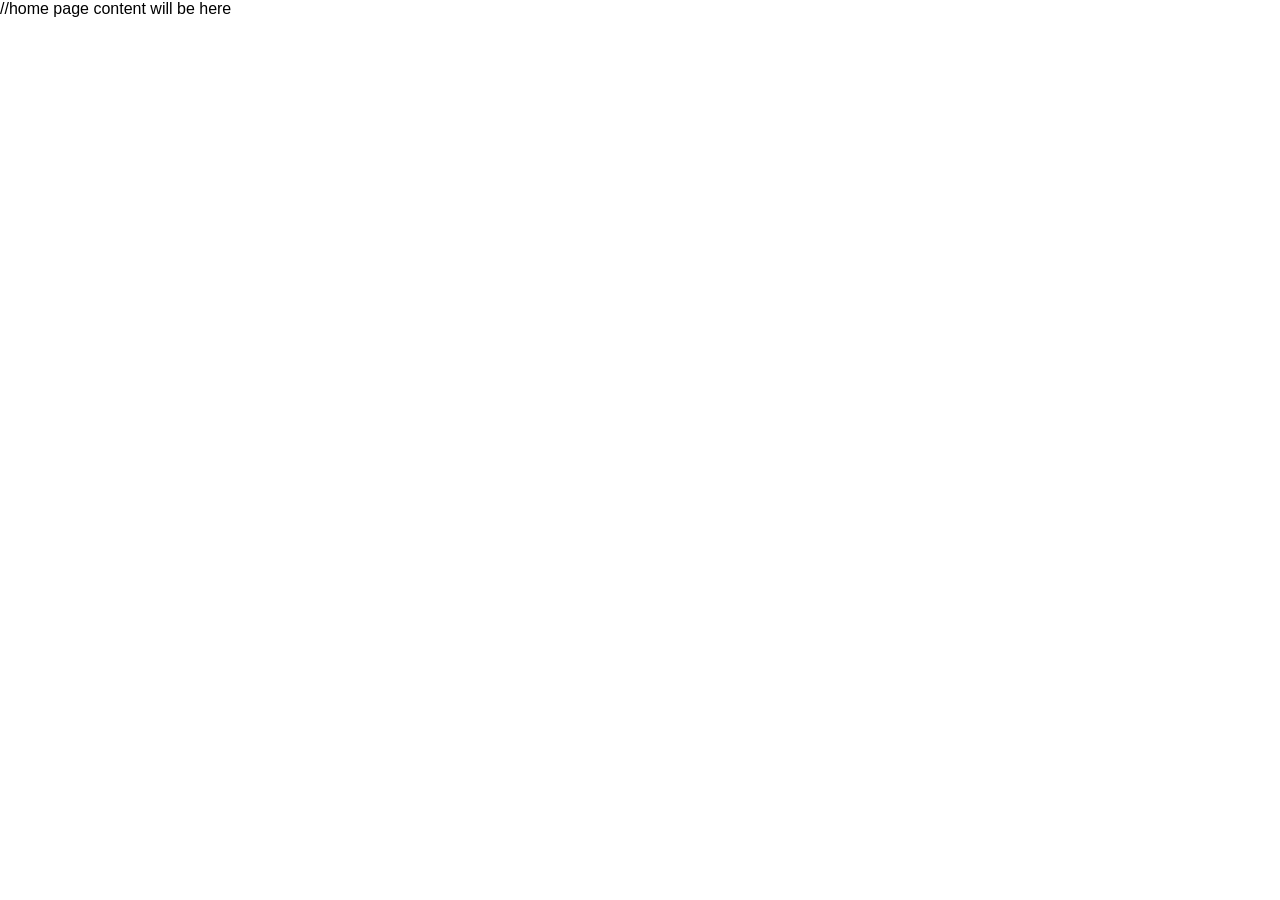
==== src/index.html @ 171d5405 "task of adding folder structure and placeholder files is done" ====
<!DOCTYPE html>
<html lang="en">
<head>
  <meta charset="UTF-8">
  <meta name="viewport" content="width=device-width, initial-scale=1.0">
  <title>Campus Bites-home</title>
  <link rel="stylesheet" href="../styles/style.css">
</head>
<body>
  //home page content will be here 
</body>
</html>
---- styles/style.css ----
/*Shared Styles sheet*/
/* tawaja here members: add your page styles under your own comment header below. */

body {
  font-family: Arial, sans-serif;
  margin: 0;
  padding: 0;
}
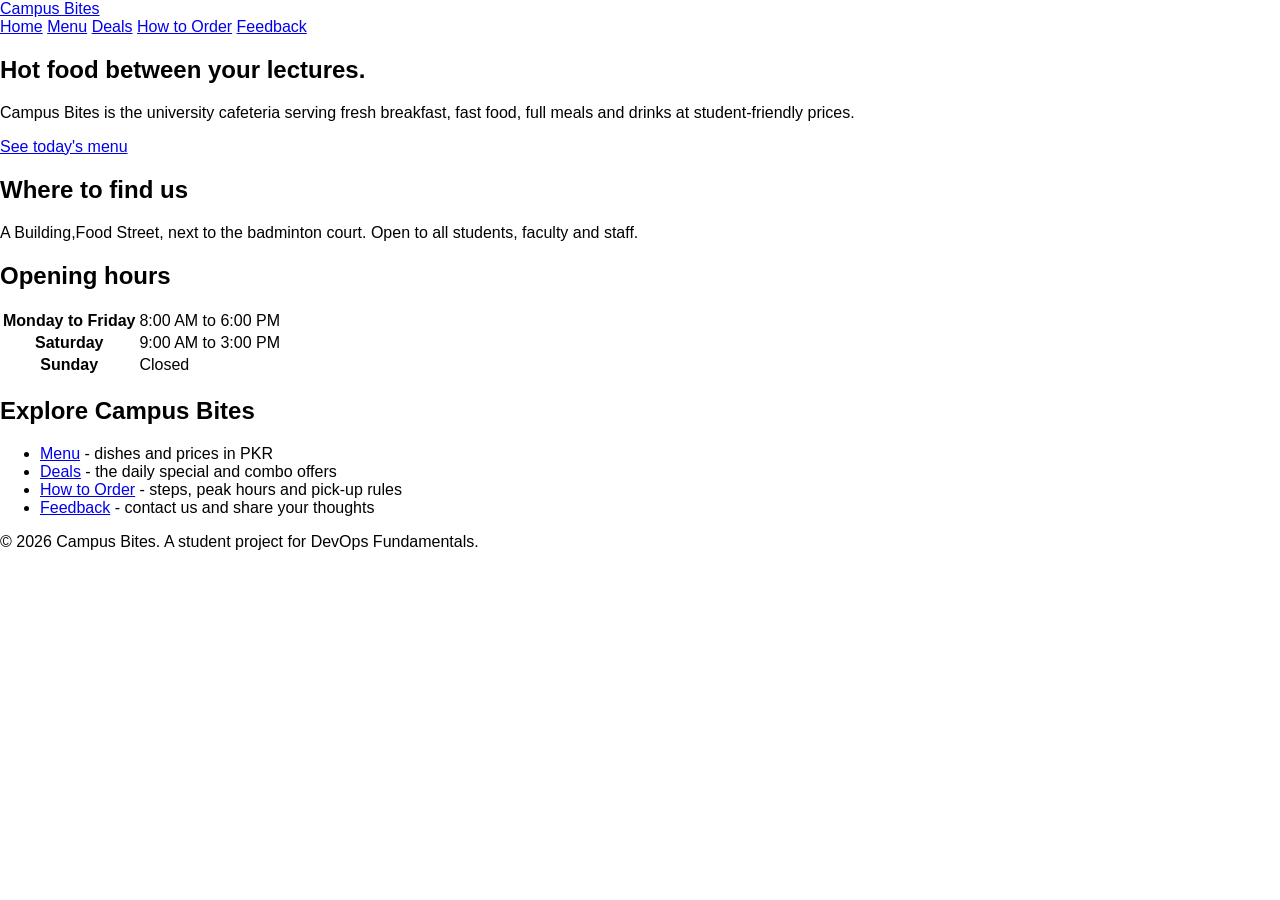
==== commit 876b8e07: "feat(home): add hero, info cards and navigation links" ====
--- a/src/index.html
+++ b/src/index.html
@@ -3,10 +3,59 @@
 <head>
   <meta charset="UTF-8">
   <meta name="viewport" content="width=device-width, initial-scale=1.0">
-  <title>Campus Bites-home</title>
+  <title>Campus Bites - Home</title>
   <link rel="stylesheet" href="../styles/style.css">
 </head>
-<body>
-  //home page content will be here 
+<body class="home-body">
+
+  <header class="home-header">
+    <a class="home-brand" href="index.html">Campus Bites</a>
+    <nav class="home-nav" aria-label="Main navigation">
+      <a href="index.html" aria-current="page">Home</a>
+      <a href="menu.html">Menu</a>
+      <a href="deals.html">Deals</a>
+      <a href="order.html">How to Order</a>
+      <a href="feedback.html">Feedback</a>
+    </nav>
+  </header>
+
+  <main>
+    <section class="home-hero">
+      <h1>Hot food between your lectures.</h1>
+      <p>Campus Bites is the university cafeteria serving fresh breakfast, fast food, full meals and drinks at student-friendly prices.</p>
+      <a class="home-button" href="menu.html">See today's menu</a>
+    </section>
+
+    <section class="home-info">
+      <article class="home-card">
+        <h2>Where to find us</h2>
+        <p>A Building,Food Street, next to the badminton court. Open to all students, faculty and staff.</p>
+      </article>
+
+      <article class="home-card">
+        <h2>Opening hours</h2>
+        <table class="home-hours">
+          <tr><th scope="row">Monday to Friday</th><td>8:00 AM to 6:00 PM</td></tr>
+          <tr><th scope="row">Saturday</th><td>9:00 AM to 3:00 PM</td></tr>
+          <tr><th scope="row">Sunday</th><td>Closed</td></tr>
+        </table>
+      </article>
+    </section>
+
+    <section class="home-links">
+      <h2>Explore Campus Bites</h2>
+      <ul>
+        <li><a href="menu.html">Menu</a> - dishes and prices in PKR</li>
+        <li><a href="deals.html">Deals</a> - the daily special and combo offers</li>
+        <li><a href="order.html">How to Order</a> - steps, peak hours and pick-up rules</li>
+        <li><a href="feedback.html">Feedback</a> - contact us and share your thoughts</li>
+      </ul>
+    </section>
+  </main>
+
+  <footer class="home-footer">
+    <p>&copy; 2026 Campus Bites. A student project for DevOps Fundamentals.</p>
+  </footer>
+
 </body>
-</html>+</html>
